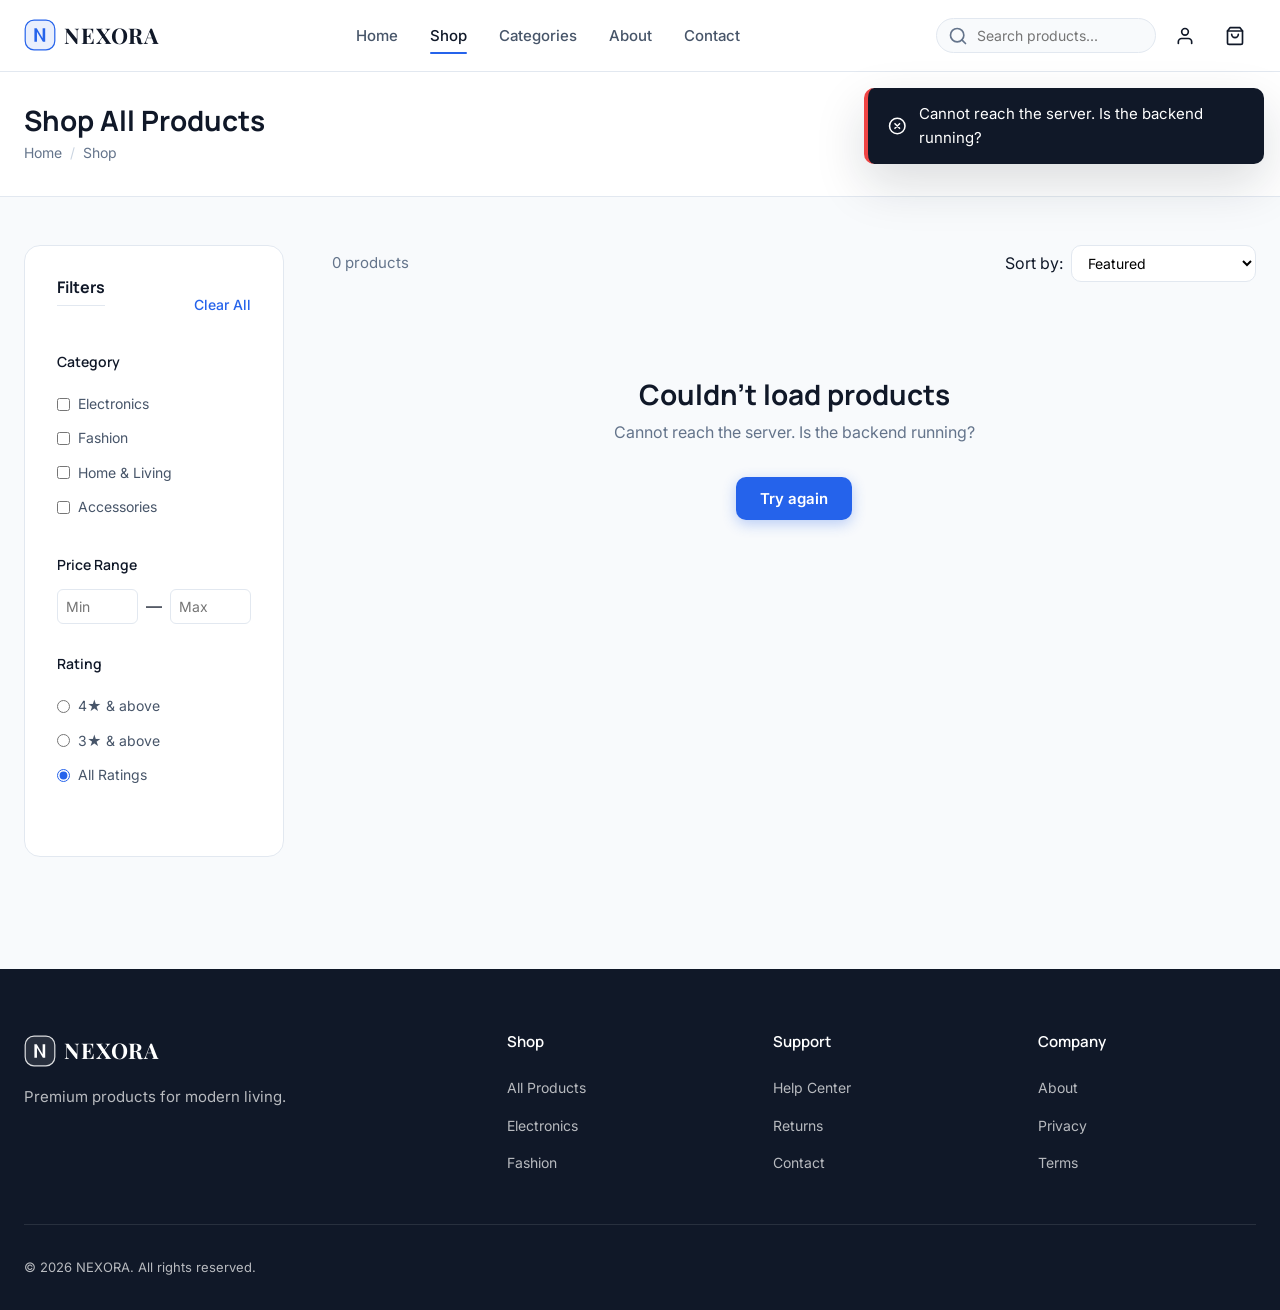
==== nexora-frontend/shop.html @ cfe408dc "NEXORA e-commerce: Django + PostgreSQL backend and HTML/CSS/JS frontend" ====
<!DOCTYPE html>
<html lang="en">
<head>
  <meta charset="UTF-8">
  <meta name="viewport" content="width=device-width, initial-scale=1.0">
  <title>Shop — NEXORA</title>
  <link rel="preconnect" href="https://fonts.googleapis.com">
  <link rel="preconnect" href="https://fonts.gstatic.com" crossorigin>
  <link href="https://fonts.googleapis.com/css2?family=Inter:wght@400;500;600;700&family=Manrope:wght@600;700;800&family=Playfair+Display:ital,wght@0,600;0,700;1,600;1,700&display=swap" rel="stylesheet">
  <link rel="stylesheet" href="css/style.css">
  <link rel="stylesheet" href="css/components.css">
  <link rel="stylesheet" href="css/responsive.css">
</head>
<body>
  <header class="header">
    <div class="container header__inner">
      <a href="index.html" class="logo">
        <span class="logo__icon" aria-hidden="true"><svg viewBox="0 0 40 40" fill="none" xmlns="http://www.w3.org/2000/svg"><rect class="logo__icon-bg" x="1.5" y="1.5" width="37" height="37" rx="11" stroke-width="1.5"/><path class="logo__icon-n" d="M13 28.5V11.5h2.9l7.4 12.6V11.5H26.5v17H23.6L16.2 15.9v12.6H13z"/></svg></span>
        NEXORA
      </a>
      <nav class="nav">
        <a href="index.html" class="nav__link">Home</a>
        <a href="shop.html" class="nav__link active">Shop</a>
        <a href="index.html#categories" class="nav__link">Categories</a>
        <a href="index.html#about" class="nav__link">About</a>
        <a href="index.html#contact" class="nav__link">Contact</a>
      </nav>
      <div class="header__actions">
        <div class="search-box">
          <svg class="icon search-icon" viewBox="0 0 24 24"><circle cx="11" cy="11" r="8"/><path d="M21 21l-4.35-4.35"/></svg>
          <input type="text" class="search-input" placeholder="Search products..." aria-label="Search">
        </div>
        <a href="login.html" class="header__icon-btn" aria-label="Account">
          <svg class="icon" viewBox="0 0 24 24"><path d="M20 21v-2a4 4 0 0 0-4-4H8a4 4 0 0 0-4 4v2"/><circle cx="12" cy="7" r="4"/></svg>
        </a>
        <a href="cart.html" class="header__icon-btn" aria-label="Cart">
          <svg class="icon" viewBox="0 0 24 24"><path d="M6 2L3 6v14a2 2 0 0 0 2 2h14a2 2 0 0 0 2-2V6l-3-4z"/><line x1="3" y1="6" x2="21" y2="6"/><path d="M16 10a4 4 0 0 1-8 0"/></svg>
          <span class="cart-count" style="display:none">0</span>
        </a>
        <button class="mobile-toggle" aria-label="Menu">
          <svg class="icon" viewBox="0 0 24 24"><path d="M3 12h18M3 6h18M3 18h18"/></svg>
        </button>
      </div>
    </div>
  </header>

  <div class="mobile-menu">
    <div class="mobile-search">
      <div style="position:relative;width:100%">
        <svg class="icon" viewBox="0 0 24 24" style="position:absolute;left:12px;top:50%;transform:translateY(-50%);color:var(--slate)"><circle cx="11" cy="11" r="8"/><path d="M21 21l-4.35-4.35"/></svg>
        <input type="text" class="search-input" placeholder="Search products..." style="width:100%;padding:0.75rem 1rem 0.75rem 2.75rem;border:1.5px solid var(--border);border-radius:var(--radius-md);background:var(--soft-white)">
      </div>
    </div>
    <nav class="nav">
      <a href="index.html" class="nav__link">Home</a>
      <a href="shop.html" class="nav__link">Shop</a>
      <a href="index.html#categories" class="nav__link">Categories</a>
      <a href="index.html#about" class="nav__link">About</a>
      <a href="index.html#contact" class="nav__link">Contact</a>
      <a href="login.html" class="nav__link">Account</a>
      <a href="cart.html" class="nav__link">Cart</a>
    </nav>
  </div>

  <div class="page-header">
    <div class="container">
      <h1>Shop All Products</h1>
      <div class="breadcrumb">
        <a href="index.html">Home</a>
        <span class="separator">/</span>
        <span>Shop</span>
      </div>
    </div>
  </div>

  <div class="container">
    <div class="shop-layout">
      <!-- Sidebar Filters -->
      <aside class="shop-sidebar">
        <div class="flex-between mb-3">
          <h3>Filters</h3>
          <button class="clear-filters" id="clear-filters">Clear All</button>
        </div>

        <div class="filter-group">
          <h4>Category</h4>
          <label class="filter-option">
            <input type="checkbox" name="category" value="electronics"> Electronics
          </label>
          <label class="filter-option">
            <input type="checkbox" name="category" value="fashion"> Fashion
          </label>
          <label class="filter-option">
            <input type="checkbox" name="category" value="home"> Home & Living
          </label>
          <label class="filter-option">
            <input type="checkbox" name="category" value="accessories"> Accessories
          </label>
        </div>

        <div class="filter-group">
          <h4>Price Range</h4>
          <div class="price-range">
            <input type="number" id="min-price" placeholder="Min" min="0">
            <span>—</span>
            <input type="number" id="max-price" placeholder="Max" min="0">
          </div>
        </div>

        <div class="filter-group">
          <h4>Rating</h4>
          <label class="filter-option">
            <input type="radio" name="rating" value="4"> 4★ & above
          </label>
          <label class="filter-option">
            <input type="radio" name="rating" value="3"> 3★ & above
          </label>
          <label class="filter-option">
            <input type="radio" name="rating" value="0" checked> All Ratings
          </label>
        </div>
      </aside>

      <!-- Products -->
      <div class="shop-main">
        <div class="shop-toolbar">
          <div class="flex gap-2" style="align-items:center">
            <button class="btn btn-secondary btn-sm" id="filter-toggle" style="display:none">
              <svg class="icon icon-sm" viewBox="0 0 24 24"><path d="M22 3H2l8 9.46V19l4 2v-8.54L22 3z"/></svg>
              Filters
            </button>
            <span class="shop-count" id="product-count">0 products</span>
          </div>
          <div class="shop-sort">
            <label for="sort-select">Sort by:</label>
            <select id="sort-select">
              <option value="featured">Featured</option>
              <option value="price-low">Price: Low to High</option>
              <option value="price-high">Price: High to Low</option>
              <option value="rating">Top Rated</option>
            </select>
          </div>
        </div>
        <div class="grid grid-3" id="shop-products">
          <!-- Rendered by JS -->
        </div>
      </div>
    </div>
  </div>

  <footer class="footer" style="margin-top:var(--space-3xl)">
    <div class="container">
      <div class="footer__grid">
        <div class="footer__brand">
          <a href="index.html" class="logo"><span class="logo__icon" aria-hidden="true"><svg viewBox="0 0 40 40" fill="none" xmlns="http://www.w3.org/2000/svg"><rect class="logo__icon-bg" x="1.5" y="1.5" width="37" height="37" rx="11" stroke-width="1.5"/><path class="logo__icon-n" d="M13 28.5V11.5h2.9l7.4 12.6V11.5H26.5v17H23.6L16.2 15.9v12.6H13z"/></svg></span> NEXORA</a>
          <p>Premium products for modern living.</p>
        </div>
        <div class="footer__col">
          <h4>Shop</h4>
          <ul>
            <li><a href="shop.html">All Products</a></li>
            <li><a href="shop.html?category=electronics">Electronics</a></li>
            <li><a href="shop.html?category=fashion">Fashion</a></li>
          </ul>
        </div>
        <div class="footer__col">
          <h4>Support</h4>
          <ul>
            <li><a href="#">Help Center</a></li>
            <li><a href="#">Returns</a></li>
            <li><a href="#">Contact</a></li>
          </ul>
        </div>
        <div class="footer__col">
          <h4>Company</h4>
          <ul>
            <li><a href="index.html#about">About</a></li>
            <li><a href="#">Privacy</a></li>
            <li><a href="#">Terms</a></li>
          </ul>
        </div>
      </div>
      <div class="footer__bottom">
        <span>&copy; 2026 NEXORA. All rights reserved.</span>
      </div>
    </div>
  </footer>

  <script src="js/products.js"></script>
  <script src="js/cart.js"></script>
  <script src="js/api.js"></script>
  <script src="js/main.js"></script>
  <script src="js/shop.js"></script>
  <script>
    // Show filter toggle on mobile
    if (window.innerWidth <= 768) {
      const btn = document.getElementById('filter-toggle');
      if (btn) btn.style.display = 'inline-flex';
    }
  </script>
</body>
</html>
---- nexora-frontend/css/style.css ----
/* ========================================
   NEXORA Design System
   Premium Modern E-commerce Frontend
   ======================================== */

/* CSS Variables */
:root {
  /* Colors */
  --navy: #101828;
  --navy-light: #1a2332;
  --blue: #2563EB;
  --blue-hover: #1d4ed8;
  --blue-light: #3b82f6;
  --orange: #FF7A30;
  --orange-hover: #e66a20;
  --white: #FFFFFF;
  --soft-white: #F8FAFC;
  --slate: #64748B;
  --slate-dark: #475569;
  --border: #E2E8F0;
  --border-dark: #CBD5E1;
  --success: #10B981;
  --error: #EF4444;
  --warning: #F59E0B;
  
  /* Typography */
  --font-primary: 'Inter', -apple-system, BlinkMacSystemFont, 'Segoe UI', Roboto, sans-serif;
  --font-display: 'Manrope', 'Inter', sans-serif;
  
  /* Spacing */
  --space-xs: 0.25rem;
  --space-sm: 0.5rem;
  --space-md: 1rem;
  --space-lg: 1.5rem;
  --space-xl: 2rem;
  --space-2xl: 3rem;
  --space-3xl: 4rem;
  
  /* Borders */
  --radius-sm: 6px;
  --radius-md: 10px;
  --radius-lg: 16px;
  --radius-xl: 24px;
  --radius-full: 9999px;
  
  /* Shadows */
  --shadow-sm: 0 1px 2px rgba(16, 24, 40, 0.05);
  --shadow-md: 0 4px 12px rgba(16, 24, 40, 0.08);
  --shadow-lg: 0 10px 30px rgba(16, 24, 40, 0.12);
  --shadow-xl: 0 20px 50px rgba(16, 24, 40, 0.15);
  
  /* Transitions */
  --transition-fast: 150ms ease;
  --transition: 250ms ease;
  --transition-slow: 400ms ease;
  
  /* Layout */
  --container: 1280px;
  --header-height: 72px;
}

/* Reset & Base */
*, *::before, *::after {
  box-sizing: border-box;
  margin: 0;
  padding: 0;
}

html {
  scroll-behavior: smooth;
  font-size: 16px;
}

body {
  font-family: var(--font-primary);
  background: var(--soft-white);
  color: var(--navy);
  line-height: 1.6;
  -webkit-font-smoothing: antialiased;
  -moz-osx-font-smoothing: grayscale;
  overflow-x: hidden;
}

img {
  max-width: 100%;
  height: auto;
  display: block;
}

a {
  text-decoration: none;
  color: inherit;
  transition: color var(--transition-fast);
}

ul, ol {
  list-style: none;
}

button {
  font-family: inherit;
  cursor: pointer;
  border: none;
  background: none;
}

input, select, textarea {
  font-family: inherit;
  font-size: 1rem;
}

/* Typography */
h1, h2, h3, h4, h5, h6 {
  font-family: var(--font-display);
  font-weight: 700;
  line-height: 1.2;
  color: var(--navy);
}

h1 { font-size: clamp(2rem, 5vw, 3.5rem); }
h2 { font-size: clamp(1.75rem, 4vw, 2.5rem); }
h3 { font-size: clamp(1.25rem, 3vw, 1.75rem); }
h4 { font-size: 1.25rem; }

.lead {
  font-size: 1.125rem;
  color: var(--slate);
  line-height: 1.7;
}

/* Container */
.container {
  width: 100%;
  max-width: var(--container);
  margin: 0 auto;
  padding: 0 var(--space-lg);
}

/* Buttons */
.btn {
  display: inline-flex;
  align-items: center;
  justify-content: center;
  gap: var(--space-sm);
  padding: 0.75rem 1.5rem;
  font-size: 0.9375rem;
  font-weight: 600;
  border-radius: var(--radius-md);
  transition: all var(--transition);
  white-space: nowrap;
  position: relative;
  overflow: hidden;
}

.btn-primary {
  background: var(--blue);
  color: var(--white);
  box-shadow: 0 4px 14px rgba(37, 99, 235, 0.3);
}

.btn-primary:hover {
  background: var(--blue-hover);
  transform: translateY(-2px);
  box-shadow: 0 6px 20px rgba(37, 99, 235, 0.4);
}

.btn-secondary {
  background: var(--white);
  color: var(--navy);
  border: 2px solid var(--border);
}

.btn-secondary:hover {
  border-color: var(--navy);
  background: var(--soft-white);
}

.btn-orange {
  background: var(--orange);
  color: var(--white);
  box-shadow: 0 4px 14px rgba(255, 122, 48, 0.3);
}

.btn-orange:hover {
  background: var(--orange-hover);
  transform: translateY(-2px);
}

.btn-outline {
  background: transparent;
  color: var(--white);
  border: 2px solid rgba(255, 255, 255, 0.4);
}

.btn-outline:hover {
  background: var(--white);
  color: var(--navy);
  border-color: var(--white);
}

.btn-ghost {
  background: transparent;
  color: var(--navy);
  padding: 0.5rem 1rem;
}

.btn-ghost:hover {
  color: var(--blue);
}

.btn-sm {
  padding: 0.5rem 1rem;
  font-size: 0.875rem;
}

.btn-lg {
  padding: 1rem 2rem;
  font-size: 1.0625rem;
}

.btn-block {
  width: 100%;
}

.btn:disabled {
  opacity: 0.6;
  cursor: not-allowed;
  transform: none !important;
}

/* Icons */
.icon {
  width: 20px;
  height: 20px;
  stroke: currentColor;
  fill: none;
  stroke-width: 2;
  stroke-linecap: round;
  stroke-linejoin: round;
}

.icon-sm {
  width: 16px;
  height: 16px;
}

.icon-lg {
  width: 24px;
  height: 24px;
}

/* Badge */
.badge {
  display: inline-flex;
  align-items: center;
  padding: 0.25rem 0.625rem;
  font-size: 0.75rem;
  font-weight: 600;
  border-radius: var(--radius-full);
  text-transform: uppercase;
  letter-spacing: 0.03em;
}

.badge-sale {
  background: var(--orange);
  color: var(--white);
}

.badge-new {
  background: var(--blue);
  color: var(--white);
}

.badge-discount {
  background: var(--error);
  color: var(--white);
}

/* Star Rating */
.stars {
  display: inline-flex;
  gap: 2px;
  color: #FBBF24;
}

.stars .star {
  width: 14px;
  height: 14px;
  fill: currentColor;
}

.stars .star.empty {
  fill: var(--border);
  color: var(--border);
}

.rating-text {
  font-size: 0.875rem;
  color: var(--slate);
  margin-left: 0.375rem;
}

/* Product Card */
.product-card {
  background: var(--white);
  border-radius: var(--radius-lg);
  overflow: hidden;
  box-shadow: var(--shadow-sm);
  border: 1px solid var(--border);
  transition: all var(--transition);
  position: relative;
  display: flex;
  flex-direction: column;
  height: 100%;
}

.product-card:hover {
  transform: translateY(-6px);
  box-shadow: var(--shadow-lg);
  border-color: transparent;
}

.product-card__image {
  position: relative;
  aspect-ratio: 1;
  overflow: hidden;
  background: var(--soft-white);
}

.product-card__image img {
  width: 100%;
  height: 100%;
  object-fit: cover;
  transition: transform var(--transition-slow);
}

.product-card:hover .product-card__image img {
  transform: scale(1.06);
}

.product-card__badge {
  position: absolute;
  top: 12px;
  left: 12px;
  z-index: 2;
}

.product-card__wishlist {
  position: absolute;
  top: 12px;
  right: 12px;
  z-index: 2;
  width: 36px;
  height: 36px;
  border-radius: 50%;
  background: var(--white);
  display: flex;
  align-items: center;
  justify-content: center;
  box-shadow: var(--shadow-md);
  transition: all var(--transition);
  color: var(--slate);
}

.product-card__wishlist:hover,
.product-card__wishlist.active {
  color: var(--error);
  transform: scale(1.1);
}

.product-card__wishlist.active svg {
  fill: currentColor;
}

.product-card__body {
  padding: var(--space-lg);
  display: flex;
  flex-direction: column;
  flex: 1;
  gap: var(--space-sm);
}

.product-card__category {
  font-size: 0.75rem;
  font-weight: 500;
  color: var(--slate);
  text-transform: uppercase;
  letter-spacing: 0.05em;
}

.product-card__name {
  font-size: 1rem;
  font-weight: 600;
  color: var(--navy);
  line-height: 1.4;
  display: -webkit-box;
  -webkit-line-clamp: 2;
  -webkit-box-orient: vertical;
  overflow: hidden;
}

.product-card__rating {
  display: flex;
  align-items: center;
}

.product-card__price {
  display: flex;
  align-items: baseline;
  gap: var(--space-sm);
  margin-top: auto;
  padding-top: var(--space-sm);
}

.product-card__price .current {
  font-size: 1.125rem;
  font-weight: 700;
  color: var(--navy);
}

.product-card__price .original {
  font-size: 0.875rem;
  color: var(--slate);
  text-decoration: line-through;
}

.product-card__actions {
  margin-top: var(--space-md);
}

.product-card__actions .btn {
  width: 100%;
}

/* Category Card */
.category-card {
  position: relative;
  border-radius: var(--radius-lg);
  overflow: hidden;
  aspect-ratio: 4/3;
  cursor: pointer;
  group: true;
}

.category-card img {
  width: 100%;
  height: 100%;
  object-fit: cover;
  transition: transform var(--transition-slow);
}

.category-card:hover img {
  transform: scale(1.08);
}

.category-card__overlay {
  position: absolute;
  inset: 0;
  background: linear-gradient(to top, rgba(16, 24, 40, 0.85) 0%, rgba(16, 24, 40, 0.2) 50%, transparent 100%);
  display: flex;
  flex-direction: column;
  justify-content: flex-end;
  padding: var(--space-xl);
  transition: background var(--transition);
}

.category-card:hover .category-card__overlay {
  background: linear-gradient(to top, rgba(16, 24, 40, 0.9) 0%, rgba(16, 24, 40, 0.4) 60%, transparent 100%);
}

.category-card__title {
  color: var(--white);
  font-size: 1.375rem;
  font-weight: 700;
  margin-bottom: 0.25rem;
}

.category-card__desc {
  color: rgba(255, 255, 255, 0.8);
  font-size: 0.875rem;
}

/* Section */
.section {
  padding: var(--space-3xl) 0;
}

/* A little extra breathing room above the footer */
.section--before-footer {
  padding-bottom: calc(var(--space-3xl) + var(--space-xl));
}

.section-header {
  text-align: center;
  margin-bottom: var(--space-2xl);
}

.section-header h2 {
  margin-bottom: var(--space-sm);
}

.section-header p {
  color: var(--slate);
  max-width: 560px;
  margin: 0 auto;
}

.section-header .view-all {
  display: inline-flex;
  align-items: center;
  gap: 0.375rem;
  color: var(--blue);
  font-weight: 600;
  margin-top: var(--space-md);
}

.section-header .view-all:hover {
  gap: 0.625rem;
}

/* Grid */
.grid {
  display: grid;
  gap: var(--space-lg);
}

.grid-2 { grid-template-columns: repeat(2, 1fr); }
.grid-3 { grid-template-columns: repeat(3, 1fr); }
.grid-4 { grid-template-columns: repeat(4, 1fr); }
.grid-categories { grid-template-columns: repeat(5, 1fr); }

/* Toast Notifications */
.toast-container {
  position: fixed;
  top: calc(var(--header-height) + 16px);
  right: 16px;
  z-index: 9999;
  display: flex;
  flex-direction: column;
  gap: 10px;
  pointer-events: none;
}

.toast {
  background: var(--navy);
  color: var(--white);
  padding: 14px 20px;
  border-radius: var(--radius-md);
  box-shadow: var(--shadow-xl);
  display: flex;
  align-items: center;
  gap: 12px;
  min-width: 280px;
  max-width: 400px;
  pointer-events: auto;
  animation: slideIn 0.3s ease;
  font-size: 0.9375rem;
}

.toast.success { border-left: 4px solid var(--success); }
.toast.error { border-left: 4px solid var(--error); }
.toast.info { border-left: 4px solid var(--blue); }

.toast.hide {
  animation: slideOut 0.3s ease forwards;
}

@keyframes slideIn {
  from { transform: translateX(100%); opacity: 0; }
  to { transform: translateX(0); opacity: 1; }
}

@keyframes slideOut {
  from { transform: translateX(0); opacity: 1; }
  to { transform: translateX(100%); opacity: 0; }
}

/* Form Elements */
.form-group {
  margin-bottom: var(--space-lg);
}

.form-label {
  display: block;
  font-size: 0.875rem;
  font-weight: 600;
  color: var(--navy);
  margin-bottom: var(--space-sm);
}

.form-input {
  width: 100%;
  padding: 0.75rem 1rem;
  border: 1.5px solid var(--border);
  border-radius: var(--radius-md);
  background: var(--white);
  color: var(--navy);
  transition: all var(--transition-fast);
  outline: none;
}

.form-input:focus {
  border-color: var(--blue);
  box-shadow: 0 0 0 3px rgba(37, 99, 235, 0.15);
}

.form-input.error {
  border-color: var(--error);
}

.form-error {
  font-size: 0.8125rem;
  color: var(--error);
  margin-top: 0.375rem;
  display: none;
}

.form-error.show {
  display: block;
}

.form-success {
  font-size: 0.875rem;
  color: var(--success);
  margin-top: 0.5rem;
}

.password-toggle {
  position: relative;
}

.password-toggle .form-input {
  padding-right: 3rem;
}

.password-toggle .toggle-btn {
  position: absolute;
  right: 12px;
  top: 50%;
  transform: translateY(-50%);
  color: var(--slate);
  padding: 4px;
}

.password-toggle .toggle-btn:hover {
  color: var(--navy);
}

/* Checkbox & Radio */
.checkbox-group {
  display: flex;
  align-items: center;
  gap: 0.5rem;
  cursor: pointer;
}

.checkbox-group input {
  width: 18px;
  height: 18px;
  accent-color: var(--blue);
}

/* Empty State */
.empty-state {
  text-align: center;
  padding: var(--space-3xl) var(--space-lg);
}

.empty-state__icon {
  width: 80px;
  height: 80px;
  margin: 0 auto var(--space-lg);
  color: var(--slate);
  opacity: 0.5;
}

.empty-state h3 {
  margin-bottom: var(--space-sm);
}

.empty-state p {
  color: var(--slate);
  margin-bottom: var(--space-xl);
}

/* Loading Skeleton */
.skeleton {
  background: linear-gradient(90deg, var(--border) 25%, var(--soft-white) 50%, var(--border) 75%);
  background-size: 200% 100%;
  animation: shimmer 1.5s infinite;
  border-radius: var(--radius-md);
}

@keyframes shimmer {
  0% { background-position: 200% 0; }
  100% { background-position: -200% 0; }
}

/* Utility */
.text-center { text-align: center; }
.text-left { text-align: left; }
.text-right { text-align: right; }
.mt-1 { margin-top: var(--space-sm); }
.mt-2 { margin-top: var(--space-md); }
.mt-3 { margin-top: var(--space-lg); }
.mt-4 { margin-top: var(--space-xl); }
.mb-1 { margin-bottom: var(--space-sm); }
.mb-2 { margin-bottom: var(--space-md); }
.mb-3 { margin-bottom: var(--space-lg); }
.mb-4 { margin-bottom: var(--space-xl); }
.flex { display: flex; }
.flex-center { display: flex; align-items: center; justify-content: center; }
.flex-between { display: flex; align-items: center; justify-content: space-between; }
.gap-1 { gap: var(--space-sm); }
.gap-2 { gap: var(--space-md); }
.gap-3 { gap: var(--space-lg); }
.hidden { display: none !important; }
.sr-only {
  position: absolute;
  width: 1px;
  height: 1px;
  padding: 0;
  margin: -1px;
  overflow: hidden;
  clip: rect(0,0,0,0);
  border: 0;
}
---- nexora-frontend/css/components.css ----
/* ========================================
   NEXORA Components
   ======================================== */

/* ========== Navigation ========== */
.header {
  position: sticky;
  top: 0;
  z-index: 1000;
  background: var(--white);
  border-bottom: 1px solid var(--border);
  height: var(--header-height);
  transition: box-shadow var(--transition);
}

.header.scrolled {
  box-shadow: var(--shadow-md);
}

.header__inner {
  display: flex;
  align-items: center;
  justify-content: space-between;
  height: 100%;
  gap: var(--space-lg);
}

.logo {
  display: flex;
  align-items: center;
  gap: 0.5rem;
  font-family: 'Playfair Display', Georgia, 'Times New Roman', serif;
  font-weight: 700;
  font-size: 1.35rem;
  color: var(--navy);
  letter-spacing: 0.04em;
  flex-shrink: 0;
  font-style: normal;
}

.logo__icon {
  width: 32px;
  height: 32px;
  display: flex;
  align-items: center;
  justify-content: center;
  flex-shrink: 0;
}

.logo__icon svg {
  width: 100%;
  height: 100%;
  display: block;
}

.logo__icon-bg {
  fill: rgba(37, 99, 235, 0.1);
  stroke: #2563EB;
}

.logo__icon-n {
  fill: #2563EB;
}

/* Footer / dark backgrounds — lighter mark */
.footer .logo__icon-bg,
.footer .logo .logo__icon-bg {
  fill: rgba(255, 255, 255, 0.1);
  stroke: rgba(255, 255, 255, 0.85);
}

.footer .logo__icon-n,
.footer .logo .logo__icon-n {
  fill: #FFFFFF;
}

.footer .logo {
  color: #FFFFFF;
}

.nav {
  display: flex;
  align-items: center;
  gap: var(--space-xl);
}

.nav__link {
  font-size: 0.9375rem;
  font-weight: 500;
  color: var(--slate-dark);
  position: relative;
  padding: 0.25rem 0;
}

.nav__link:hover,
.nav__link.active {
  color: var(--navy);
}

.nav__link.active::after {
  content: '';
  position: absolute;
  bottom: -2px;
  left: 0;
  right: 0;
  height: 2px;
  background: var(--blue);
  border-radius: 1px;
}

.header__actions {
  display: flex;
  align-items: center;
  gap: var(--space-sm);
}

.search-box {
  position: relative;
  display: flex;
  align-items: center;
}

.search-box input {
  width: 220px;
  padding: 0.5rem 1rem 0.5rem 2.5rem;
  border: 1.5px solid var(--border);
  border-radius: var(--radius-full);
  background: var(--soft-white);
  font-size: 0.875rem;
  transition: all var(--transition-fast);
  outline: none;
}

.search-box input:focus {
  width: 280px;
  border-color: var(--blue);
  background: var(--white);
  box-shadow: 0 0 0 3px rgba(37, 99, 235, 0.1);
}

.search-box .search-icon {
  position: absolute;
  left: 12px;
  color: var(--slate);
  pointer-events: none;
}

.header__icon-btn {
  position: relative;
  width: 42px;
  height: 42px;
  border-radius: 50%;
  display: flex;
  align-items: center;
  justify-content: center;
  color: var(--navy);
  transition: all var(--transition-fast);
}

.header__icon-btn:hover {
  background: var(--soft-white);
  color: var(--blue);
}

.cart-count {
  position: absolute;
  top: 2px;
  right: 2px;
  min-width: 18px;
  height: 18px;
  background: var(--orange);
  color: white;
  font-size: 0.6875rem;
  font-weight: 700;
  border-radius: 50%;
  display: flex;
  align-items: center;
  justify-content: center;
  padding: 0 4px;
}

.mobile-toggle {
  display: none;
  width: 42px;
  height: 42px;
  align-items: center;
  justify-content: center;
  color: var(--navy);
}

/* Mobile Menu */
.mobile-menu {
  display: none;
  position: fixed;
  top: var(--header-height);
  left: 0;
  right: 0;
  bottom: 0;
  background: var(--white);
  z-index: 999;
  padding: var(--space-xl);
  transform: translateX(-100%);
  transition: transform var(--transition);
  overflow-y: auto;
}

.mobile-menu.open {
  transform: translateX(0);
}

.mobile-menu .nav {
  flex-direction: column;
  align-items: flex-start;
  gap: var(--space-md);
}

.mobile-menu .nav__link {
  font-size: 1.125rem;
  padding: 0.5rem 0;
  width: 100%;
  border-bottom: 1px solid var(--border);
}

.mobile-search {
  margin-bottom: var(--space-xl);
}

.mobile-search input {
  width: 100%;
  padding: 0.75rem 1rem 0.75rem 2.75rem;
  border: 1.5px solid var(--border);
  border-radius: var(--radius-md);
  background: var(--soft-white);
  font-size: 1rem;
}

/* ========== Hero ========== */
.hero {
  position: relative;
  background: linear-gradient(145deg, #0a0f1a 0%, #111827 40%, #0f172a 70%, #0a0f1a 100%);
  color: white;
  overflow: hidden;
  min-height: 620px;
  display: flex;
  align-items: center;
  padding-left: 1.5rem;
  padding-right: 1.5rem;
}

.hero::before {
  content: '';
  position: absolute;
  top: -40%;
  right: -15%;
  width: 700px;
  height: 700px;
  background: radial-gradient(circle, rgba(37, 99, 235, 0.22) 0%, transparent 65%);
  pointer-events: none;
}

.hero::after {
  content: '';
  position: absolute;
  bottom: -25%;
  left: -8%;
  width: 480px;
  height: 480px;
  background: radial-gradient(circle, rgba(255, 122, 48, 0.1) 0%, transparent 65%);
  pointer-events: none;
}

.hero__inner {
  display: grid;
  grid-template-columns: 1.05fr 0.95fr;
  gap: var(--space-3xl);
  align-items: center;
  position: relative;
  z-index: 1;
  padding: 4.5rem 2rem;
}

.hero__content {
  max-width: 580px;
}

.hero__badge {
  display: inline-flex;
  align-items: center;
  gap: 0.5rem;
  background: rgba(255, 122, 48, 0.12);
  color: #FF8F4A;
  padding: 0.4rem 1.1rem;
  border-radius: var(--radius-full);
  font-size: 0.8125rem;
  font-weight: 600;
  letter-spacing: 0.02em;
  margin-bottom: 1.75rem;
  border: 1px solid rgba(255, 122, 48, 0.28);
  backdrop-filter: blur(8px);
}

.hero__title {
  font-family: 'Manrope', var(--font-display);
  color: white;
  font-size: clamp(2.4rem, 5.5vw, 3.75rem);
  font-weight: 700;
  line-height: 1.15;
  letter-spacing: -0.025em;
  margin-bottom: 1.5rem;
}

.hero__title-accent {
  font-family: 'Playfair Display', Georgia, 'Times New Roman', serif;
  font-weight: 700;
  font-style: italic;
  letter-spacing: 0.01em;
  background: linear-gradient(135deg, #93C5FD 0%, #60A5FA 35%, #FF9F5A 100%);
  -webkit-background-clip: text;
  -webkit-text-fill-color: transparent;
  background-clip: text;
}

.hero__subtitle {
  font-family: 'Inter', sans-serif;
  font-size: 1.125rem;
  font-weight: 400;
  color: rgba(255, 255, 255, 0.68);
  margin-bottom: 2rem;
  line-height: 1.75;
  max-width: 480px;
  letter-spacing: 0.01em;
}

.hero__actions {
  display: flex;
  flex-wrap: wrap;
  gap: 1rem;
  margin-bottom: 2.5rem;
}

/* Hero primary button — elevated, with arrow */
.hero-btn-primary {
  background: linear-gradient(135deg, #2563EB 0%, #1D4ED8 100%);
  color: white;
  padding: 1rem 1.75rem;
  font-size: 1rem;
  font-weight: 600;
  letter-spacing: 0.01em;
  border-radius: 14px;
  box-shadow: 0 8px 24px rgba(37, 99, 235, 0.4), 0 2px 6px rgba(0, 0, 0, 0.15);
  gap: 0.625rem;
  transition: all 0.3s cubic-bezier(0.4, 0, 0.2, 1);
}

.hero-btn-primary:hover {
  background: linear-gradient(135deg, #3B82F6 0%, #2563EB 100%);
  transform: translateY(-3px);
  box-shadow: 0 12px 32px rgba(37, 99, 235, 0.5), 0 4px 10px rgba(0, 0, 0, 0.2);
}

.hero-btn-primary .icon {
  transition: transform 0.3s ease;
}

.hero-btn-primary:hover .icon {
  transform: translateX(4px);
}

/* Hero secondary button — glass style */
.hero-btn-secondary {
  background: rgba(255, 255, 255, 0.06);
  color: white;
  padding: 1rem 1.75rem;
  font-size: 1rem;
  font-weight: 600;
  letter-spacing: 0.01em;
  border-radius: 14px;
  border: 1.5px solid rgba(255, 255, 255, 0.25);
  backdrop-filter: blur(8px);
  transition: all 0.3s cubic-bezier(0.4, 0, 0.2, 1);
}

.hero-btn-secondary:hover {
  background: rgba(255, 255, 255, 0.14);
  border-color: rgba(255, 255, 255, 0.5);
  transform: translateY(-2px);
  color: white;
}

/* Hero trust stats */
.hero__stats {
  display: flex;
  align-items: center;
  gap: 1.5rem;
  padding-top: 0.5rem;
}

.hero__stat {
  display: flex;
  flex-direction: column;
  gap: 0.15rem;
}

.hero__stat strong {
  font-family: 'Manrope', sans-serif;
  font-size: 1.25rem;
  font-weight: 700;
  color: white;
  letter-spacing: -0.02em;
}

.hero__stat span {
  font-size: 0.75rem;
  color: rgba(255, 255, 255, 0.5);
  font-weight: 500;
  letter-spacing: 0.02em;
}

.hero__stat-divider {
  width: 1px;
  height: 32px;
  background: rgba(255, 255, 255, 0.15);
}

.hero__image {
  position: relative;
  display: flex;
  justify-content: center;
  align-items: center;
}

.hero__image-wrapper {
  position: relative;
  width: 100%;
  max-width: 500px;
  aspect-ratio: 1;
  border-radius: 24px;
  overflow: hidden;
  box-shadow: 0 25px 60px rgba(0, 0, 0, 0.4), 0 0 0 1px rgba(255, 255, 255, 0.08);
}

.hero__image-wrapper::after {
  content: '';
  position: absolute;
  inset: 0;
  background: linear-gradient(180deg, transparent 50%, rgba(10, 15, 26, 0.25) 100%);
  pointer-events: none;
}

.hero__image-wrapper img {
  width: 100%;
  height: 100%;
  object-fit: cover;
  transition: transform 0.6s ease;
}

.hero__image-wrapper:hover img {
  transform: scale(1.04);
}

.hero__float {
  position: absolute;
  background: rgba(255, 255, 255, 0.97);
  backdrop-filter: blur(16px);
  border-radius: 14px;
  padding: 0.85rem 1.35rem;
  box-shadow: 0 12px 32px rgba(0, 0, 0, 0.18);
  display: flex;
  align-items: center;
  gap: 0.75rem;
  animation: float 3.5s ease-in-out infinite;
  border: 1px solid rgba(255, 255, 255, 0.6);
}

.hero__float--1 {
  top: 8%;
  left: -8%;
  animation-delay: 0s;
}

.hero__float--2 {
  bottom: 12%;
  right: -4%;
  animation-delay: 1.5s;
}

.hero__float-icon {
  width: 42px;
  height: 42px;
  border-radius: 12px;
  background: var(--blue);
  color: white;
  display: flex;
  align-items: center;
  justify-content: center;
  flex-shrink: 0;
}

.hero__float-text {
  font-size: 0.8125rem;
  color: var(--navy);
  font-weight: 700;
  letter-spacing: -0.01em;
  line-height: 1.3;
}

.hero__float-text span {
  display: block;
  font-size: 0.72rem;
  color: var(--slate);
  font-weight: 500;
  margin-top: 1px;
}

@keyframes float {
  0%, 100% { transform: translateY(0); }
  50% { transform: translateY(-12px); }
}

/* ========== Promo Banner ========== */
.promo-banner {
  background: linear-gradient(135deg, var(--navy) 0%, #1e3a5f 100%);
  color: white;
  border-radius: var(--radius-xl);
  padding: var(--space-2xl) var(--space-3xl);
  display: grid;
  grid-template-columns: 1fr auto;
  gap: var(--space-2xl);
  align-items: center;
  position: relative;
  overflow: hidden;
}

.promo-banner::before {
  content: '';
  position: absolute;
  top: -50%;
  right: -10%;
  width: 400px;
  height: 400px;
  background: radial-gradient(circle, rgba(255, 122, 48, 0.2) 0%, transparent 70%);
}

.promo-banner__content h2 {
  color: white;
  margin-bottom: var(--space-sm);
}

.promo-banner__content p {
  color: rgba(255, 255, 255, 0.7);
  margin-bottom: var(--space-lg);
  max-width: 400px;
}

.promo-banner__countdown {
  display: flex;
  gap: var(--space-md);
}

.countdown-item {
  background: rgba(255, 255, 255, 0.1);
  border: 1px solid rgba(255, 255, 255, 0.15);
  border-radius: var(--radius-md);
  padding: 0.75rem 1rem;
  text-align: center;
  min-width: 70px;
}

.countdown-item__value {
  font-size: 1.5rem;
  font-weight: 700;
  color: var(--orange);
  display: block;
}

.countdown-item__label {
  font-size: 0.6875rem;
  text-transform: uppercase;
  letter-spacing: 0.05em;
  color: rgba(255, 255, 255, 0.6);
}

/* ========== Benefits ========== */
.benefits {
  background: var(--white);
  border-top: 1px solid var(--border);
  border-bottom: 1px solid var(--border);
}

.benefits__grid {
  display: grid;
  grid-template-columns: repeat(4, 1fr);
  gap: var(--space-xl);
}

.benefit-card {
  text-align: center;
  padding: var(--space-lg);
}

.benefit-card__icon {
  width: 56px;
  height: 56px;
  margin: 0 auto var(--space-md);
  background: rgba(37, 99, 235, 0.1);
  border-radius: var(--radius-md);
  display: flex;
  align-items: center;
  justify-content: center;
  color: var(--blue);
}

.benefit-card h4 {
  font-size: 1rem;
  margin-bottom: 0.375rem;
}

.benefit-card p {
  font-size: 0.875rem;
  color: var(--slate);
}

/* ========== Reviews ========== */
.review-card {
  background: var(--white);
  border: 1px solid var(--border);
  border-radius: var(--radius-lg);
  padding: var(--space-xl);
  height: 100%;
  display: flex;
  flex-direction: column;
}

.review-card__header {
  display: flex;
  align-items: center;
  gap: var(--space-md);
  margin-bottom: var(--space-md);
}

.review-card__avatar {
  width: 48px;
  height: 48px;
  border-radius: 50%;
  object-fit: cover;
  background: var(--soft-white);
}

.review-card__name {
  font-weight: 600;
  font-size: 0.9375rem;
}

.review-card__role {
  font-size: 0.8125rem;
  color: var(--slate);
}

.review-card__text {
  color: var(--slate-dark);
  font-size: 0.9375rem;
  line-height: 1.7;
  flex: 1;
}

.review-card__stars {
  margin-top: var(--space-md);
}

/* ========== Newsletter ========== */
.newsletter {
  background: linear-gradient(135deg, #101828 0%, #1a2332 100%);
  color: white;
  border-radius: var(--radius-xl);
  padding: var(--space-2xl) var(--space-3xl);
  text-align: center;
  border: 1px solid rgba(255, 255, 255, 0.06);
}

.newsletter h2 {
  color: white;
  margin-bottom: var(--space-sm);
}

.newsletter p {
  color: rgba(255, 255, 255, 0.7);
  margin-bottom: var(--space-xl);
  max-width: 480px;
  margin-left: auto;
  margin-right: auto;
}

.newsletter__form {
  display: flex;
  gap: var(--space-sm);
  max-width: 480px;
  margin: 0 auto;
}

.newsletter__form input {
  flex: 1;
  padding: 0.875rem 1.25rem;
  border: none;
  border-radius: var(--radius-md);
  font-size: 1rem;
  outline: none;
}

.newsletter__form .btn {
  flex-shrink: 0;
}

/* ========== Contact ========== */
.contact-section {
  background: var(--soft-white);
  padding: 3.5rem 0;
}

.contact-section .section-header {
  margin-bottom: 2rem;
}

.contact-section .section-header h2 {
  font-size: 1.75rem;
}

.contact-section .section-header p {
  font-size: 1rem;
}

.contact-grid {
  display: grid;
  grid-template-columns: 1fr 1.15fr;
  gap: 1.75rem;
  align-items: stretch;
  max-width: 980px;
  margin: 0 auto;
}

.contact-info {
  display: flex;
  flex-direction: column;
  gap: 1rem;
}

.contact-card {
  display: flex;
  gap: 1rem;
  align-items: center;
  background: var(--white);
  border: 1px solid var(--border);
  border-radius: 16px;
  padding: 1.25rem 1.35rem;
  transition: box-shadow var(--transition);
  flex: 1;
}

.contact-card:hover {
  box-shadow: var(--shadow-md);
}

.contact-card__icon {
  width: 48px;
  height: 48px;
  border-radius: 50%;
  background: rgba(37, 99, 235, 0.1);
  color: var(--blue);
  display: flex;
  align-items: center;
  justify-content: center;
  flex-shrink: 0;
}

.contact-card__icon .icon {
  width: 20px;
  height: 20px;
}

.contact-card h4 {
  font-size: 1rem;
  font-weight: 600;
  margin-bottom: 0.2rem;
  color: var(--navy);
}

.contact-card p {
  font-size: 0.875rem;
  color: var(--slate);
  line-height: 1.45;
}

.contact-form {
  background: var(--white);
  border: 1px solid var(--border);
  border-radius: 16px;
  padding: 1.75rem 1.85rem;
  box-shadow: var(--shadow-sm);
  display: flex;
  flex-direction: column;
}

.contact-form .form-group {
  margin-bottom: 1.15rem;
}

.contact-form .form-label {
  font-size: 0.9375rem;
  font-weight: 600;
  margin-bottom: 0.45rem;
}

.contact-form .form-input {
  padding: 0.85rem 1.1rem;
  font-size: 0.9375rem;
  border-radius: 12px;
}

.contact-form textarea.form-input {
  min-height: 140px !important;
  resize: vertical;
}

.contact-form .btn {
  padding: 0.95rem 1.5rem;
  font-size: 1rem;
  border-radius: 999px;
  margin-top: auto;
}

/* ========== Footer ========== */
.footer {
  background: var(--navy);
  color: rgba(255, 255, 255, 0.7);
  padding: var(--space-3xl) 0 var(--space-xl);
}

.footer__grid {
  display: grid;
  grid-template-columns: 2fr 1fr 1fr 1fr;
  gap: var(--space-2xl);
  margin-bottom: var(--space-2xl);
}

.footer__brand .logo {
  color: white;
  margin-bottom: var(--space-md);
}

.footer__brand p {
  font-size: 0.9375rem;
  line-height: 1.7;
  max-width: 300px;
  margin-bottom: var(--space-lg);
}

.footer__social {
  display: flex;
  gap: var(--space-sm);
}

.footer__social a {
  width: 40px;
  height: 40px;
  border-radius: 50%;
  background: rgba(255, 255, 255, 0.08);
  display: flex;
  align-items: center;
  justify-content: center;
  color: white;
  transition: all var(--transition-fast);
}

.footer__social a:hover {
  background: var(--blue);
}

.footer__col h4 {
  color: white;
  font-size: 0.9375rem;
  margin-bottom: var(--space-lg);
  font-weight: 600;
}

.footer__col ul {
  display: flex;
  flex-direction: column;
  gap: 0.75rem;
}

.footer__col a {
  font-size: 0.875rem;
  transition: color var(--transition-fast);
}

.footer__col a:hover {
  color: white;
}

.footer__bottom {
  border-top: 1px solid rgba(255, 255, 255, 0.1);
  padding-top: var(--space-xl);
  display: flex;
  justify-content: space-between;
  align-items: center;
  font-size: 0.8125rem;
}

.footer__bottom a:hover {
  color: white;
}

/* ========== Shop Page ========== */
.shop-layout {
  display: grid;
  grid-template-columns: 260px 1fr;
  gap: var(--space-2xl);
  padding: var(--space-2xl) 0;
}

.shop-sidebar {
  background: var(--white);
  border: 1px solid var(--border);
  border-radius: var(--radius-lg);
  padding: var(--space-xl);
  height: fit-content;
  position: sticky;
  top: calc(var(--header-height) + 16px);
}

.shop-sidebar h3 {
  font-size: 1rem;
  margin-bottom: var(--space-lg);
  padding-bottom: var(--space-sm);
  border-bottom: 1px solid var(--border);
}

.filter-group {
  margin-bottom: var(--space-xl);
}

.filter-group h4 {
  font-size: 0.875rem;
  font-weight: 600;
  margin-bottom: var(--space-md);
  color: var(--navy);
}

.filter-option {
  display: flex;
  align-items: center;
  gap: 0.5rem;
  padding: 0.375rem 0;
  cursor: pointer;
  font-size: 0.875rem;
  color: var(--slate-dark);
}

.filter-option:hover {
  color: var(--navy);
}

.filter-option input {
  accent-color: var(--blue);
}

.price-range {
  display: flex;
  gap: var(--space-sm);
  align-items: center;
}

.price-range input {
  width: 100%;
  padding: 0.5rem;
  border: 1px solid var(--border);
  border-radius: var(--radius-sm);
  font-size: 0.875rem;
}

.shop-toolbar {
  display: flex;
  justify-content: space-between;
  align-items: center;
  margin-bottom: var(--space-xl);
  flex-wrap: wrap;
  gap: var(--space-md);
}

.shop-count {
  font-size: 0.9375rem;
  color: var(--slate);
}

.shop-sort {
  display: flex;
  align-items: center;
  gap: var(--space-sm);
}

.shop-sort select {
  padding: 0.5rem 2rem 0.5rem 0.75rem;
  border: 1.5px solid var(--border);
  border-radius: var(--radius-md);
  background: var(--white);
  font-size: 0.875rem;
  outline: none;
  cursor: pointer;
}

.clear-filters {
  font-size: 0.875rem;
  color: var(--blue);
  font-weight: 500;
  cursor: pointer;
}

.clear-filters:hover {
  text-decoration: underline;
}

/* ========== Product Details ========== */
.product-detail {
  padding: var(--space-2xl) 0;
}

.product-detail__grid {
  display: grid;
  grid-template-columns: 1fr 1fr;
  gap: var(--space-3xl);
  margin-bottom: var(--space-3xl);
}

.product-gallery {
  display: flex;
  flex-direction: column;
  gap: var(--space-md);
}

.product-gallery__main {
  aspect-ratio: 1;
  border-radius: var(--radius-lg);
  overflow: hidden;
  background: var(--white);
  border: 1px solid var(--border);
}

.product-gallery__main img {
  width: 100%;
  height: 100%;
  object-fit: cover;
}

.product-gallery__thumbs {
  display: flex;
  gap: var(--space-sm);
}

.product-gallery__thumb {
  width: 80px;
  height: 80px;
  border-radius: var(--radius-md);
  overflow: hidden;
  border: 2px solid transparent;
  cursor: pointer;
  opacity: 0.7;
  transition: all var(--transition-fast);
}

.product-gallery__thumb:hover,
.product-gallery__thumb.active {
  border-color: var(--blue);
  opacity: 1;
}

.product-gallery__thumb img {
  width: 100%;
  height: 100%;
  object-fit: cover;
}

.product-info__badge {
  margin-bottom: var(--space-sm);
}

.product-info__name {
  margin-bottom: var(--space-md);
}

.product-info__rating {
  display: flex;
  align-items: center;
  gap: var(--space-sm);
  margin-bottom: var(--space-lg);
}

.product-info__price {
  display: flex;
  align-items: baseline;
  gap: var(--space-md);
  margin-bottom: var(--space-lg);
}

.product-info__price .current {
  font-size: 2rem;
  font-weight: 700;
  color: var(--navy);
}

.product-info__price .original {
  font-size: 1.25rem;
  color: var(--slate);
  text-decoration: line-through;
}

.product-info__price .discount {
  background: rgba(239, 68, 68, 0.1);
  color: var(--error);
  padding: 0.25rem 0.5rem;
  border-radius: var(--radius-sm);
  font-size: 0.875rem;
  font-weight: 600;
}

.product-info__desc {
  color: var(--slate-dark);
  margin-bottom: var(--space-xl);
  line-height: 1.7;
}

.product-options {
  margin-bottom: var(--space-xl);
}

.product-options__label {
  font-size: 0.875rem;
  font-weight: 600;
  margin-bottom: var(--space-sm);
}

.color-options {
  display: flex;
  gap: var(--space-sm);
}

.color-option {
  width: 36px;
  height: 36px;
  border-radius: 50%;
  border: 2px solid transparent;
  cursor: pointer;
  transition: all var(--transition-fast);
  position: relative;
}

.color-option.active {
  border-color: var(--blue);
  box-shadow: 0 0 0 2px white, 0 0 0 4px var(--blue);
}

.size-options {
  display: flex;
  gap: var(--space-sm);
  flex-wrap: wrap;
}

.size-option {
  min-width: 48px;
  height: 40px;
  border: 1.5px solid var(--border);
  border-radius: var(--radius-sm);
  display: flex;
  align-items: center;
  justify-content: center;
  font-size: 0.875rem;
  font-weight: 500;
  cursor: pointer;
  transition: all var(--transition-fast);
  background: var(--white);
}

.size-option:hover {
  border-color: var(--navy);
}

.size-option.active {
  background: var(--navy);
  color: white;
  border-color: var(--navy);
}

.qty-selector {
  display: flex;
  align-items: center;
  gap: 0;
  border: 1.5px solid var(--border);
  border-radius: var(--radius-md);
  overflow: hidden;
  width: fit-content;
}

.qty-selector button {
  width: 40px;
  height: 40px;
  display: flex;
  align-items: center;
  justify-content: center;
  background: var(--soft-white);
  color: var(--navy);
  font-size: 1.125rem;
  transition: background var(--transition-fast);
}

.qty-selector button:hover {
  background: var(--border);
}

.qty-selector input {
  width: 50px;
  height: 40px;
  text-align: center;
  border: none;
  border-left: 1px solid var(--border);
  border-right: 1px solid var(--border);
  font-weight: 600;
  outline: none;
}

.product-actions {
  display: flex;
  gap: var(--space-md);
  margin-bottom: var(--space-xl);
}

.product-actions .btn-primary {
  flex: 1;
}

.product-specs {
  border-top: 1px solid var(--border);
  padding-top: var(--space-xl);
}

.product-specs h4 {
  margin-bottom: var(--space-md);
}

.specs-table {
  width: 100%;
}

.specs-table tr {
  border-bottom: 1px solid var(--border);
}

.specs-table td {
  padding: 0.75rem 0;
  font-size: 0.9375rem;
}

.specs-table td:first-child {
  color: var(--slate);
  width: 40%;
}

.specs-table td:last-child {
  font-weight: 500;
}

/* ========== Cart ========== */
.cart-layout {
  display: grid;
  grid-template-columns: 1fr 360px;
  gap: var(--space-2xl);
  padding: var(--space-2xl) 0;
}

.cart-items {
  display: flex;
  flex-direction: column;
  gap: var(--space-md);
}

.cart-item {
  background: var(--white);
  border: 1px solid var(--border);
  border-radius: var(--radius-lg);
  padding: var(--space-lg);
  display: grid;
  grid-template-columns: 100px 1fr auto;
  gap: var(--space-lg);
  align-items: center;
}

.cart-item__image {
  width: 100px;
  height: 100px;
  border-radius: var(--radius-md);
  overflow: hidden;
  background: var(--soft-white);
}

.cart-item__image img {
  width: 100%;
  height: 100%;
  object-fit: cover;
}

.cart-item__info h4 {
  font-size: 1rem;
  margin-bottom: 0.25rem;
}

.cart-item__info .price {
  font-weight: 600;
  color: var(--navy);
}

.cart-item__info .remove {
  font-size: 0.8125rem;
  color: var(--error);
  margin-top: 0.5rem;
  cursor: pointer;
}

.cart-item__info .remove:hover {
  text-decoration: underline;
}

.cart-item__qty {
  display: flex;
  flex-direction: column;
  align-items: flex-end;
  gap: var(--space-sm);
}

.cart-item__total {
  font-weight: 700;
  font-size: 1.125rem;
}

.cart-summary {
  background: var(--white);
  border: 1px solid var(--border);
  border-radius: var(--radius-lg);
  padding: var(--space-xl);
  height: fit-content;
  position: sticky;
  top: calc(var(--header-height) + 16px);
}

.cart-summary h3 {
  margin-bottom: var(--space-lg);
  padding-bottom: var(--space-md);
  border-bottom: 1px solid var(--border);
}

.summary-row {
  display: flex;
  justify-content: space-between;
  margin-bottom: var(--space-md);
  font-size: 0.9375rem;
}

.summary-row.total {
  font-size: 1.125rem;
  font-weight: 700;
  padding-top: var(--space-md);
  border-top: 1px solid var(--border);
  margin-top: var(--space-sm);
}

.cart-summary .btn {
  margin-top: var(--space-md);
}

/* ========== Checkout ========== */
.checkout-layout {
  display: grid;
  grid-template-columns: 1fr 380px;
  gap: var(--space-2xl);
  padding: var(--space-2xl) 0;
}

.checkout-form {
  background: var(--white);
  border: 1px solid var(--border);
  border-radius: var(--radius-lg);
  padding: var(--space-xl);
}

.checkout-form h3 {
  margin-bottom: var(--space-lg);
  padding-bottom: var(--space-md);
  border-bottom: 1px solid var(--border);
}

.form-row {
  display: grid;
  grid-template-columns: 1fr 1fr;
  gap: var(--space-md);
}

.order-summary {
  background: var(--white);
  border: 1px solid var(--border);
  border-radius: var(--radius-lg);
  padding: var(--space-xl);
  height: fit-content;
  position: sticky;
  top: calc(var(--header-height) + 16px);
}

.order-summary h3 {
  margin-bottom: var(--space-lg);
}

.order-item {
  display: flex;
  gap: var(--space-md);
  margin-bottom: var(--space-md);
  padding-bottom: var(--space-md);
  border-bottom: 1px solid var(--border);
}

.order-item img {
  width: 60px;
  height: 60px;
  border-radius: var(--radius-sm);
  object-fit: cover;
}

.order-item__info {
  flex: 1;
}

.order-item__info h5 {
  font-size: 0.875rem;
  margin-bottom: 0.125rem;
}

.order-item__info span {
  font-size: 0.8125rem;
  color: var(--slate);
}

/* ========== Auth Pages ========== */
.auth-page {
  min-height: calc(100vh - var(--header-height));
  display: flex;
  align-items: center;
  justify-content: center;
  padding: var(--space-2xl) var(--space-lg);
  background: var(--soft-white);
}

.auth-card {
  background: var(--white);
  border: 1px solid var(--border);
  border-radius: var(--radius-xl);
  padding: var(--space-2xl);
  width: 100%;
  max-width: 440px;
  box-shadow: var(--shadow-md);
}

.auth-card__header {
  text-align: center;
  margin-bottom: var(--space-xl);
}

.auth-card__header .logo {
  justify-content: center;
  margin-bottom: var(--space-lg);
}

.auth-card__header h1 {
  font-size: 1.75rem;
  margin-bottom: var(--space-sm);
}

.auth-card__header p {
  color: var(--slate);
  font-size: 0.9375rem;
}

.auth-card__footer {
  text-align: center;
  margin-top: var(--space-xl);
  font-size: 0.9375rem;
  color: var(--slate);
}

.auth-card__footer a {
  color: var(--blue);
  font-weight: 600;
}

.auth-card__footer a:hover {
  text-decoration: underline;
}

/* ========== Order Success ========== */
.success-page {
  min-height: calc(100vh - var(--header-height));
  display: flex;
  align-items: center;
  justify-content: center;
  padding: var(--space-2xl);
  text-align: center;
}

.success-card {
  background: var(--white);
  border: 1px solid var(--border);
  border-radius: var(--radius-xl);
  padding: var(--space-3xl);
  max-width: 520px;
  box-shadow: var(--shadow-md);
}

.success-card__icon {
  width: 80px;
  height: 80px;
  margin: 0 auto var(--space-xl);
  background: rgba(16, 185, 129, 0.1);
  border-radius: 50%;
  display: flex;
  align-items: center;
  justify-content: center;
  color: var(--success);
}

.success-card h1 {
  margin-bottom: var(--space-md);
}

.success-card p {
  color: var(--slate);
  margin-bottom: var(--space-xl);
}

.order-number {
  background: var(--soft-white);
  padding: var(--space-md);
  border-radius: var(--radius-md);
  font-family: monospace;
  font-size: 1.125rem;
  font-weight: 600;
  margin-bottom: var(--space-xl);
}

/* ========== Page Header ========== */
.page-header {
  background: var(--white);
  border-bottom: 1px solid var(--border);
  padding: var(--space-xl) 0;
}

.page-header h1 {
  font-size: 1.75rem;
  margin-bottom: 0.25rem;
}

.breadcrumb {
  display: flex;
  align-items: center;
  gap: 0.5rem;
  font-size: 0.875rem;
  color: var(--slate);
}

.breadcrumb a:hover {
  color: var(--blue);
}

.breadcrumb .separator {
  color: var(--border-dark);
}
---- nexora-frontend/css/responsive.css ----
/* ========================================
   NEXORA Responsive Styles
   ======================================== */

/* Tablet */
@media (max-width: 1024px) {
  .grid-4 {
    grid-template-columns: repeat(3, 1fr);
  }

  .grid-categories {
    grid-template-columns: repeat(3, 1fr);
  }

  .contact-grid {
    grid-template-columns: 1fr;
  }

  .contact-info {
    grid-template-columns: 1fr 1fr;
  }
  
  .hero__inner {
    grid-template-columns: 1fr;
    text-align: center;
  }
  
  .hero__content {
    max-width: 100%;
  }
  
  .hero__actions {
    justify-content: center;
  }

  .hero__stats {
    justify-content: center;
  }
  
  .hero__image {
    max-width: 400px;
    margin: 0 auto;
  }
  
  .hero__float {
    display: none;
  }

  .hero__subtitle {
    margin-left: auto;
    margin-right: auto;
  }
  
  .benefits__grid {
    grid-template-columns: repeat(2, 1fr);
  }
  
  .footer__grid {
    grid-template-columns: 1fr 1fr;
  }
  
  .shop-layout {
    grid-template-columns: 220px 1fr;
  }
  
  .product-detail__grid {
    gap: var(--space-xl);
  }
  
  .cart-layout,
  .checkout-layout {
    grid-template-columns: 1fr;
  }
  
  .cart-summary,
  .order-summary {
    position: static;
  }
  
  .promo-banner {
    grid-template-columns: 1fr;
    text-align: center;
  }
  
  .promo-banner__countdown {
    justify-content: center;
  }
}

/* Mobile */
@media (max-width: 768px) {
  :root {
    --header-height: 64px;
  }
  
  .nav {
    display: none;
  }
  
  .search-box {
    display: none;
  }
  
  .mobile-toggle {
    display: flex;
  }
  
  .mobile-menu {
    display: block;
  }
  
  .grid-4,
  .grid-3,
  .grid-categories {
    grid-template-columns: repeat(2, 1fr);
  }
  
  .grid-2 {
    grid-template-columns: 1fr;
  }
  
  .hero {
    min-height: auto;
  }
  
  .hero__inner {
    padding: var(--space-2xl) 0;
  }
  
  .hero__title {
    font-size: 2rem;
  }
  
  .section {
    padding: var(--space-2xl) 0;
  }

  .section--before-footer {
    padding-bottom: calc(var(--space-2xl) + var(--space-xl));
  }
  
  .benefits__grid {
    grid-template-columns: 1fr 1fr;
    gap: var(--space-md);
  }
  
  .footer__grid {
    grid-template-columns: 1fr;
    gap: var(--space-xl);
  }
  
  .footer__bottom {
    flex-direction: column;
    gap: var(--space-md);
    text-align: center;
  }
  
  .shop-layout {
    grid-template-columns: 1fr;
  }
  
  .shop-sidebar {
    position: static;
    display: none;
  }
  
  .shop-sidebar.open {
    display: block;
  }
  
  .product-detail__grid {
    grid-template-columns: 1fr;
  }
  
  .product-actions {
    flex-direction: column;
  }
  
  .cart-item {
    grid-template-columns: 80px 1fr;
    gap: var(--space-md);
  }
  
  .cart-item__qty {
    grid-column: 1 / -1;
    flex-direction: row;
    justify-content: space-between;
    align-items: center;
    padding-top: var(--space-sm);
    border-top: 1px solid var(--border);
  }
  
  .form-row {
    grid-template-columns: 1fr;
  }
  
  .newsletter {
    padding: var(--space-xl);
  }
  
  .newsletter__form {
    flex-direction: column;
  }
  
  .promo-banner {
    padding: var(--space-xl);
  }
  
  .promo-banner__countdown {
    flex-wrap: wrap;
  }
  
  .countdown-item {
    min-width: 60px;
    padding: 0.5rem 0.75rem;
  }
  
  .countdown-item__value {
    font-size: 1.25rem;
  }
}

/* Small Mobile */
@media (max-width: 480px) {
  .contact-info {
    grid-template-columns: 1fr;
  }

  .container {
    padding: 0 var(--space-md);
  }
  
  .grid-4,
  .grid-3,
  .grid-2,
  .grid-categories {
    grid-template-columns: 1fr;
  }
  
  .benefits__grid {
    grid-template-columns: 1fr;
  }
  
  .hero__actions {
    flex-direction: column;
  }
  
  .hero__actions .btn {
    width: 100%;
  }

  .hero__stats {
    flex-wrap: wrap;
    gap: 1rem;
    justify-content: center;
  }

  .hero__stat-divider {
    display: none;
  }

  .hero__stat {
    min-width: 90px;
    text-align: center;
  }
  
  .product-card__body {
    padding: var(--space-md);
  }
  
  .auth-card {
    padding: var(--space-xl);
  }
  
  .cart-item {
    grid-template-columns: 70px 1fr;
  }
  
  .cart-item__image {
    width: 70px;
    height: 70px;
  }
}
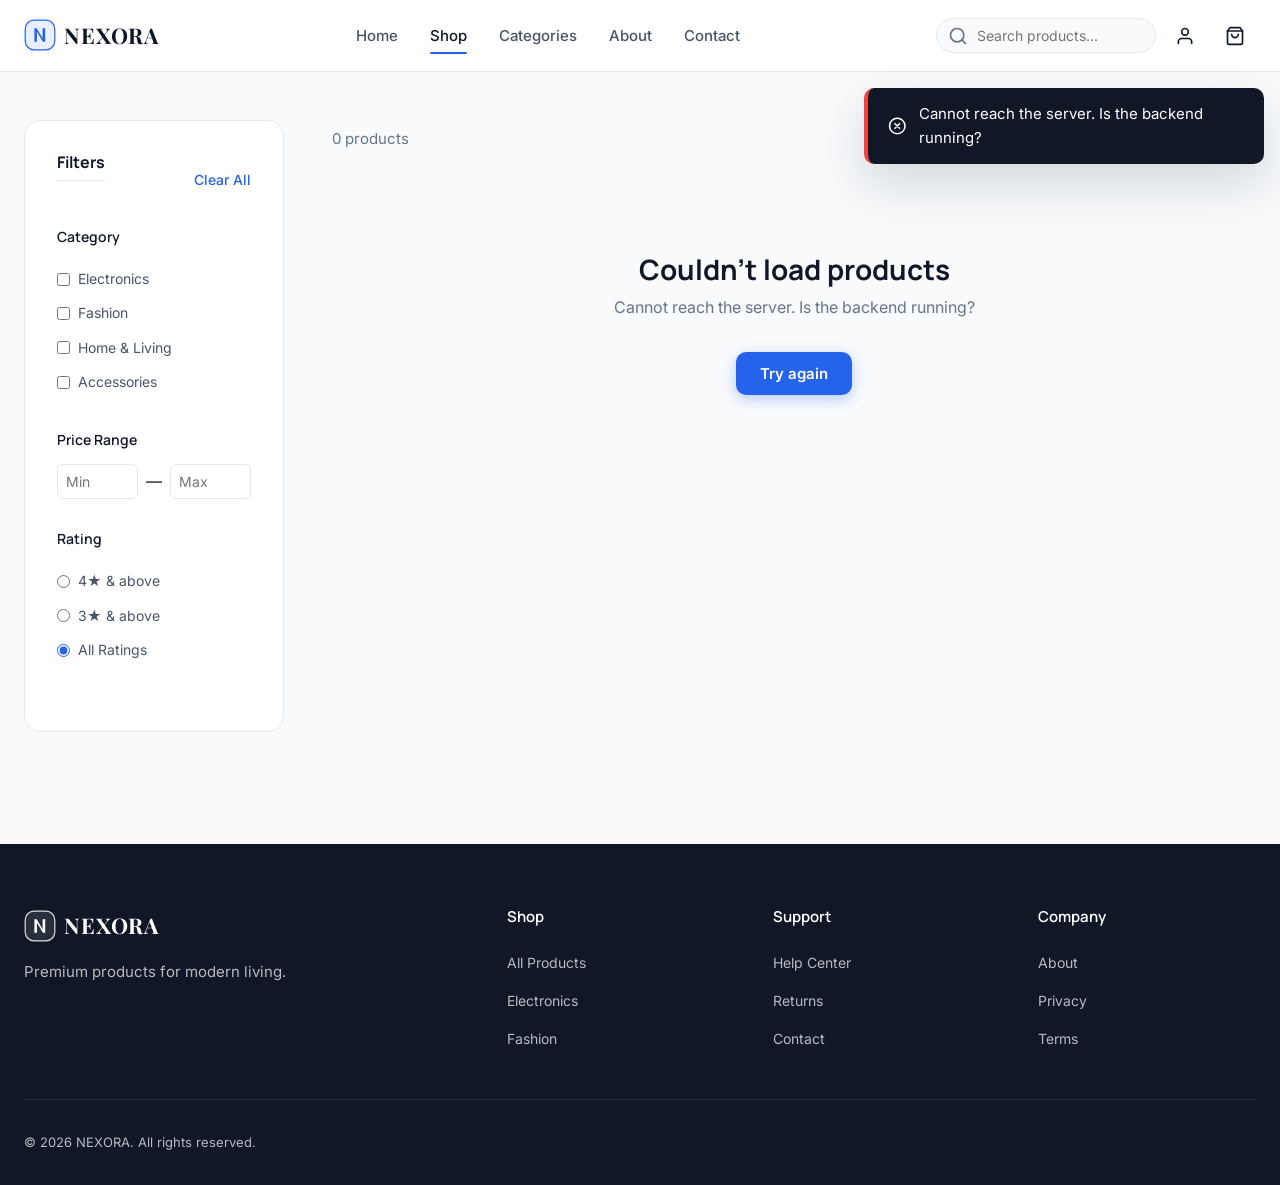
==== commit ea33cfa6: "Remove shop page title banner" ====
--- a/nexora-frontend/shop.html
+++ b/nexora-frontend/shop.html
@@ -60,17 +60,6 @@
       <a href="login.html" class="nav__link">Account</a>
       <a href="cart.html" class="nav__link">Cart</a>
     </nav>
-  </div>
-
-  <div class="page-header">
-    <div class="container">
-      <h1>Shop All Products</h1>
-      <div class="breadcrumb">
-        <a href="index.html">Home</a>
-        <span class="separator">/</span>
-        <span>Shop</span>
-      </div>
-    </div>
   </div>
 
   <div class="container">
